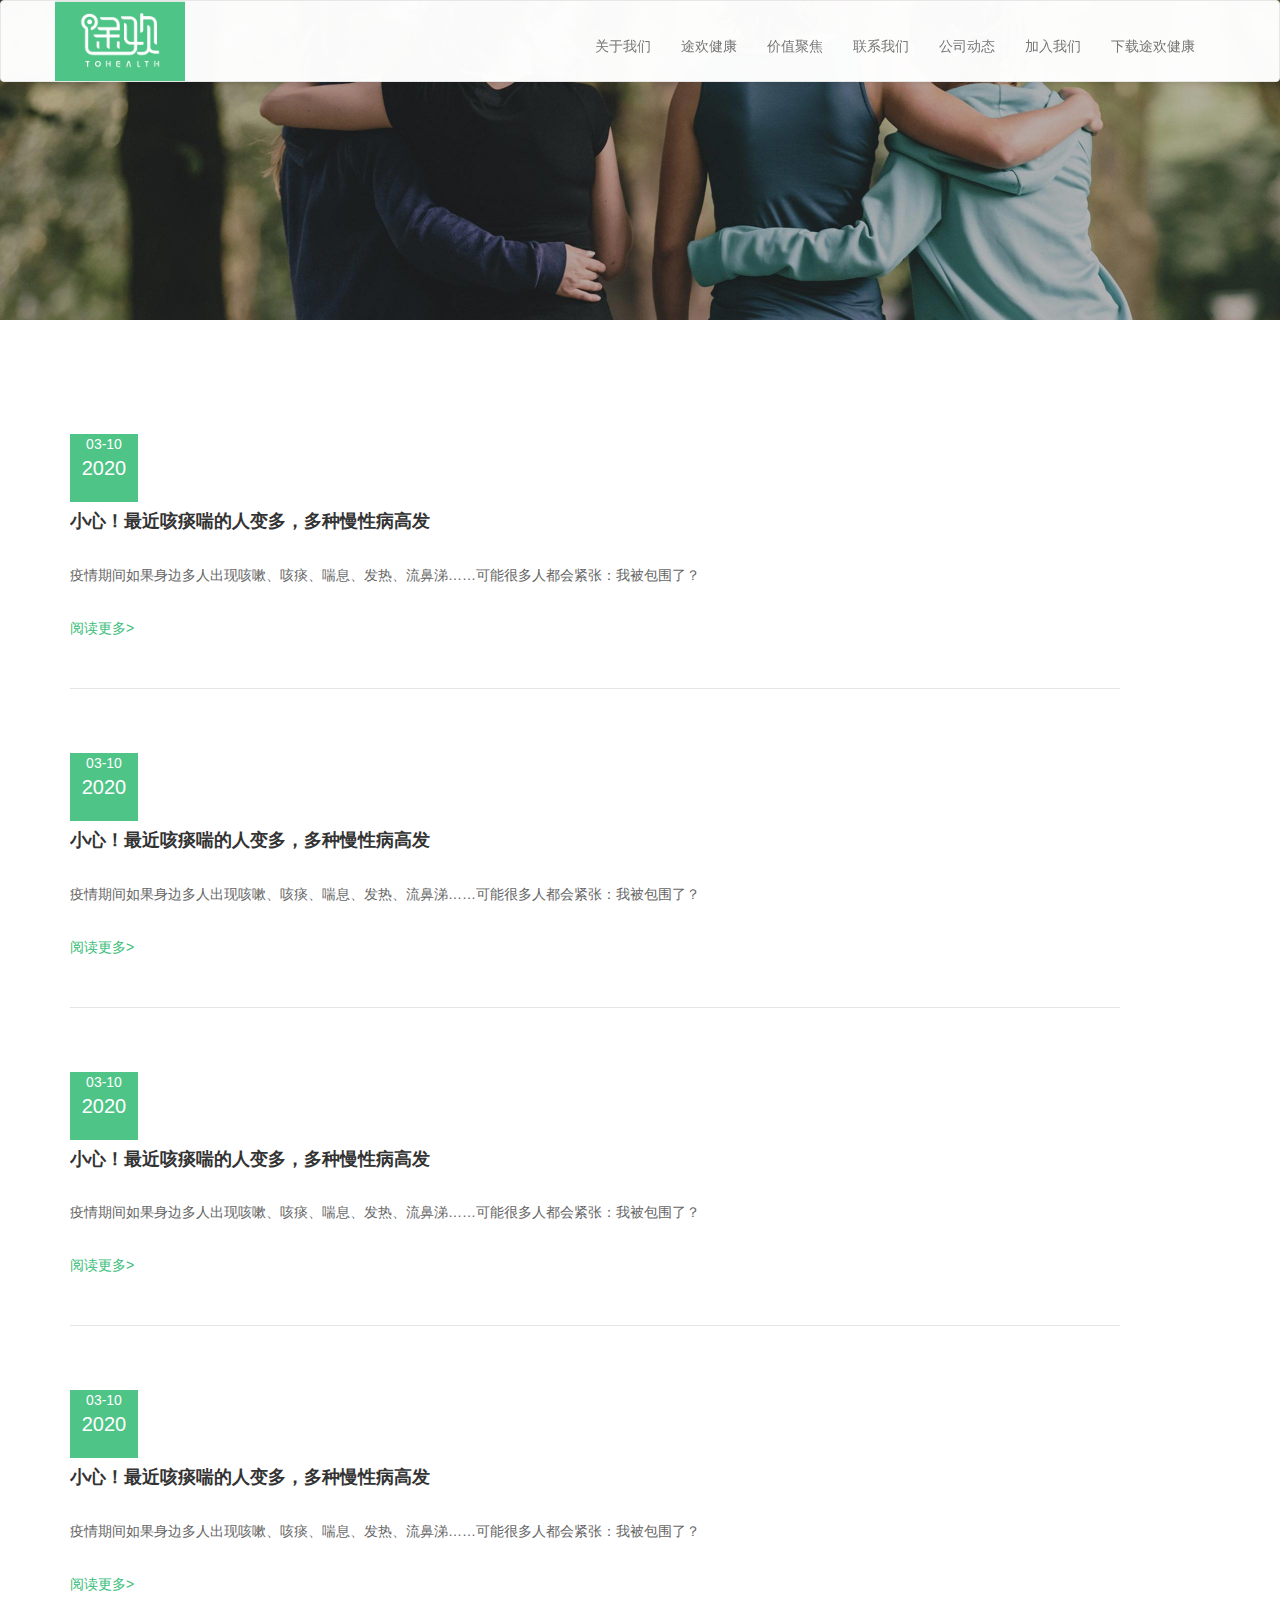
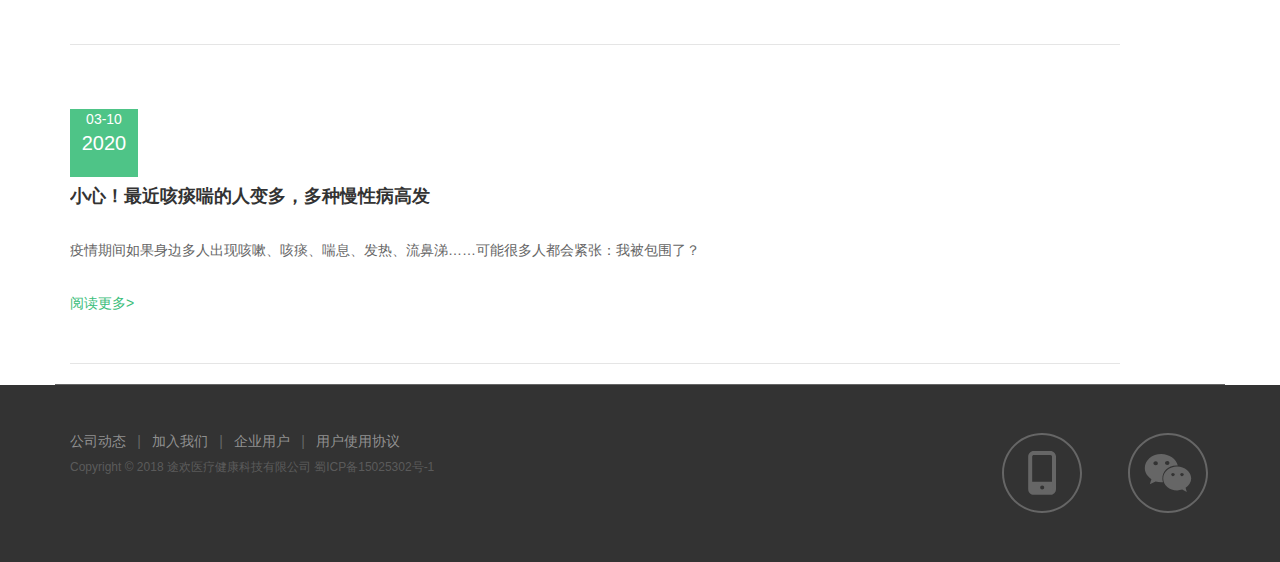
==== html/compony.html @ 7e4f751d "第一次提交！" ====
<!DOCTYPE html>
<html lang="en">
<head>
	<meta charset="UTF-8"> 
	<!-- <meta name="viewport" content="width=device-width, initial-scale=1"> -->
	<meta name="viewport" content="width=device-width, initial-scale=1, maximum-scale=1, user-scalable=no">
	<title>公司动态</title>
	<link rel="stylesheet" href="../css/bootstrap.min.css">
	<link rel="stylesheet" href="../css/compony.css">
	<script src="../js/jquery-3.0.0.min.js"></script>
	<script src="../js/bootstrap.min.js"></script>
</head>
<body>
	<header>
		<nav class="navbar navbar-default">
		  <div class="container-fluid container">
		    <!-- Brand and toggle get grouped for better mobile display -->
		    <div class="navbar-header">
		      <button type="button" class="navbar-toggle collapsed" data-toggle="collapse" data-target="#bs-example-navbar-collapse-1" aria-expanded="false">
		        <span class="sr-only">Toggle navigation</span>
		        <span class="icon-bar"></span>
		        <span class="icon-bar"></span>
		        <span class="icon-bar"></span>
		      </button>
		      <a class="navbar-brand th-logo" href="#">
		      	<img src="../images/logo.PNG" alt="">
		      </a>
		    </div>

		    <!-- Collect the nav links, forms, and other content for toggling -->
		    <div class="collapse navbar-collapse" id="bs-example-navbar-collapse-1">
		      <ul class="nav navbar-nav navbar-right">
		        <li><a href="../index.html">关于我们</a></li>
		        <li><a href="../html/health.html">途欢健康</a></li>
		        <li><a href="../html/price.html">价值聚焦</a></li>
		        <li><a href="../html/contact.html">联系我们</a></li>
		        <li><a href="#">公司动态</a></li>
		        <li><a href="#">加入我们</a></li>
		        <li><a href="#">下载途欢健康</a></li>
		      </ul>
		    </div><!-- /.navbar-collapse -->
		  </div><!-- /.container-fluid -->
		</nav>
	</header>
	<main>
		<div class="picbgb">

		</div>
		<div class="diary container">
			<dl>
				<dt>
					<span>03-10</span>
					<span>2020</span>
				</dt>
				<dd>
					<h4><a href="">小心！最近咳痰喘的人变多，多种慢性病高发</a></h4>
					<p>疫情期间如果身边多人出现咳嗽、咳痰、喘息、发热、流鼻涕……可能很多人都会紧张：我被包围了？</p>
					<a href="">阅读更多></a>
				</dd>
			</dl>
			<dl>
				<dt>
					<span>03-10</span>
					<span>2020</span>
				</dt>
				<dd>
					<h4><a href="">小心！最近咳痰喘的人变多，多种慢性病高发</a></h4>
					<p>疫情期间如果身边多人出现咳嗽、咳痰、喘息、发热、流鼻涕……可能很多人都会紧张：我被包围了？</p>
					<a href="">阅读更多></a>
				</dd>
			</dl>
			<dl>
				<dt>
					<span>03-10</span>
					<span>2020</span>
				</dt>
				<dd>
					<h4><a href="">小心！最近咳痰喘的人变多，多种慢性病高发</a></h4>
					<p>疫情期间如果身边多人出现咳嗽、咳痰、喘息、发热、流鼻涕……可能很多人都会紧张：我被包围了？</p>
					<a href="">阅读更多></a>
				</dd>
			</dl>
			<dl>
				<dt>
					<span>03-10</span>
					<span>2020</span>
				</dt>
				<dd>
					<h4><a href="">小心！最近咳痰喘的人变多，多种慢性病高发</a></h4>
					<p>疫情期间如果身边多人出现咳嗽、咳痰、喘息、发热、流鼻涕……可能很多人都会紧张：我被包围了？</p>
					<a href="">阅读更多></a>
				</dd>
			</dl>
			<dl>
				<dt>
					<span>03-10</span>
					<span>2020</span>
				</dt>
				<dd>
					<h4><a href="">小心！最近咳痰喘的人变多，多种慢性病高发</a></h4>
					<p>疫情期间如果身边多人出现咳嗽、咳痰、喘息、发热、流鼻涕……可能很多人都会紧张：我被包围了？</p>
					<a href="">阅读更多></a>
				</dd>
			</dl>
		</div>
	</main>
	<footer>
		<div class="container">
			<div class="left">
				<a href="">公司动态</a> |
				<a href="">加入我们</a> | 
				<a href="">企业用户</a> |
				<a href="">用户使用协议</a>
				<p>Copyright © 2018 途欢医疗健康科技有限公司 蜀ICP备15025302号-1</p>
			</div>
			<div class="right">
				<img src="../images/wewix-ico.svg" alt="">
				<img src="../images/shouji-logo-icon.svg" alt="">

			</div>
			
		
		</div>
	
	</footer>
</body>
</html>
---- css/compony.css ----
*{
    margin: 0;
    padding: 0;
 }
 ul{
    list-style: none;
 }
b{
    font-weight: normal;
    display: block;
}
i{
    font-style: normal;
    display: block;
}
u{
    text-decoration: none;
    display: block;
}
 body{
 	color: #666;
    font-style: normal;
    font-family: "SourceHanSansCN-Light",
    "Lantinghei SC","Open Sans",
    "Hiragino Sans GB","Microsoft YaHei",
    "STHeiti-Light","WenQuanYi Micro Hei",
    "Arial","SimSun","sans-serif";
    font-size: 14px;
 }
header{
	position: fixed;
	width: 100%;
 }
header .navbar-default {
    /* padding: 15px 0; */
    box-shadow: 0 1px 4px rgba(0,0,0,.1);
    margin-bottom: 0;
    z-index: 1000;
    background-color: rgba(255,255,255,.98);
}
header .navbar-header .navbar-brand {
    margin-left: 15px;
    padding: 0px;
}
header .navbar-header .th-logo{
	width: 130px;
	height: 80px;
/* 	background: url('../images/logo.PNG'); */

}

header .th-logo img{
	width: 130px;
}


header .navbar-collapse li{
	margin-top: 20px;
}
main .picbgb{
    width: 100%;
    height: 320px;
    background: url('../images/companydynamics-banner-2x.jpg') center;
    background-size: cover;

}
main .diary{
    margin-top: 50px;
    overflow: hidden;
}
main .diary{
    border-bottom: 1px solid ;
} 
main .diary dl{
    margin-bottom: 20px;
    margin-top: 50px;
    overflow: hidden;
}  
main .diary dt{
    background-color: rgba(59,190,122,.9);
    width: 68px;
    height: 68px;
    color: #fff;
    margin-right: 4%;
}
main .diary dt span{   
    display: block;
    text-align: center;
    font-weight: normal;
}
main .diary dt span:nth-of-type(1){
    margin-top: 14px;
    font-size: 14px;
}
main .diary dt span:nth-of-type(2){
    font-size: 20px;
}
   
main .diary dd {
    width: 1050px;
    padding-bottom: 50px;  
    border-bottom: 1px solid rgba(170,170,170,.3);   
}

main .diary dd h4 a{
    color: #333;
    font-weight: 700;
}
main .diary dd p{
    margin-top: 30px;
    margin-bottom: 30px;
    line-height: 26px;
    overflow: hidden;
    text-overflow: ellipsis;
    display: -webkit-box;
    -webkit-line-clamp: 3;
    -webkit-box-orient: vertical;
    word-wrap: break-word;
}
main .diary dd>a{
    color: #3bbe7a;
}
footer{
    background-color: #333;
    padding: 46.5px 0;
}
footer .container a{
    color: rgba(170,170,170,.8);
    padding-right: 2%;
    padding-left: 2%;
} 
footer .container a:nth-of-type(1){
    padding-left: 0px;
}
footer .container p{
    font-size: 12px;
    color: rgba(102,102,102,.8);
    margin-top: 2%;
}
footer .container a:hover{
    text-decoration: none;
}
footer .container .left{
    float: left;
}
footer .container .right{
    float: right;
    
}
footer .container .right img{
    width: 14%;
    float: right;
    margin-left: 7%;
}
@media (min-width:0px) and (max-width: 778px) { 
    footer .container .right{
        display: none;
    }
}
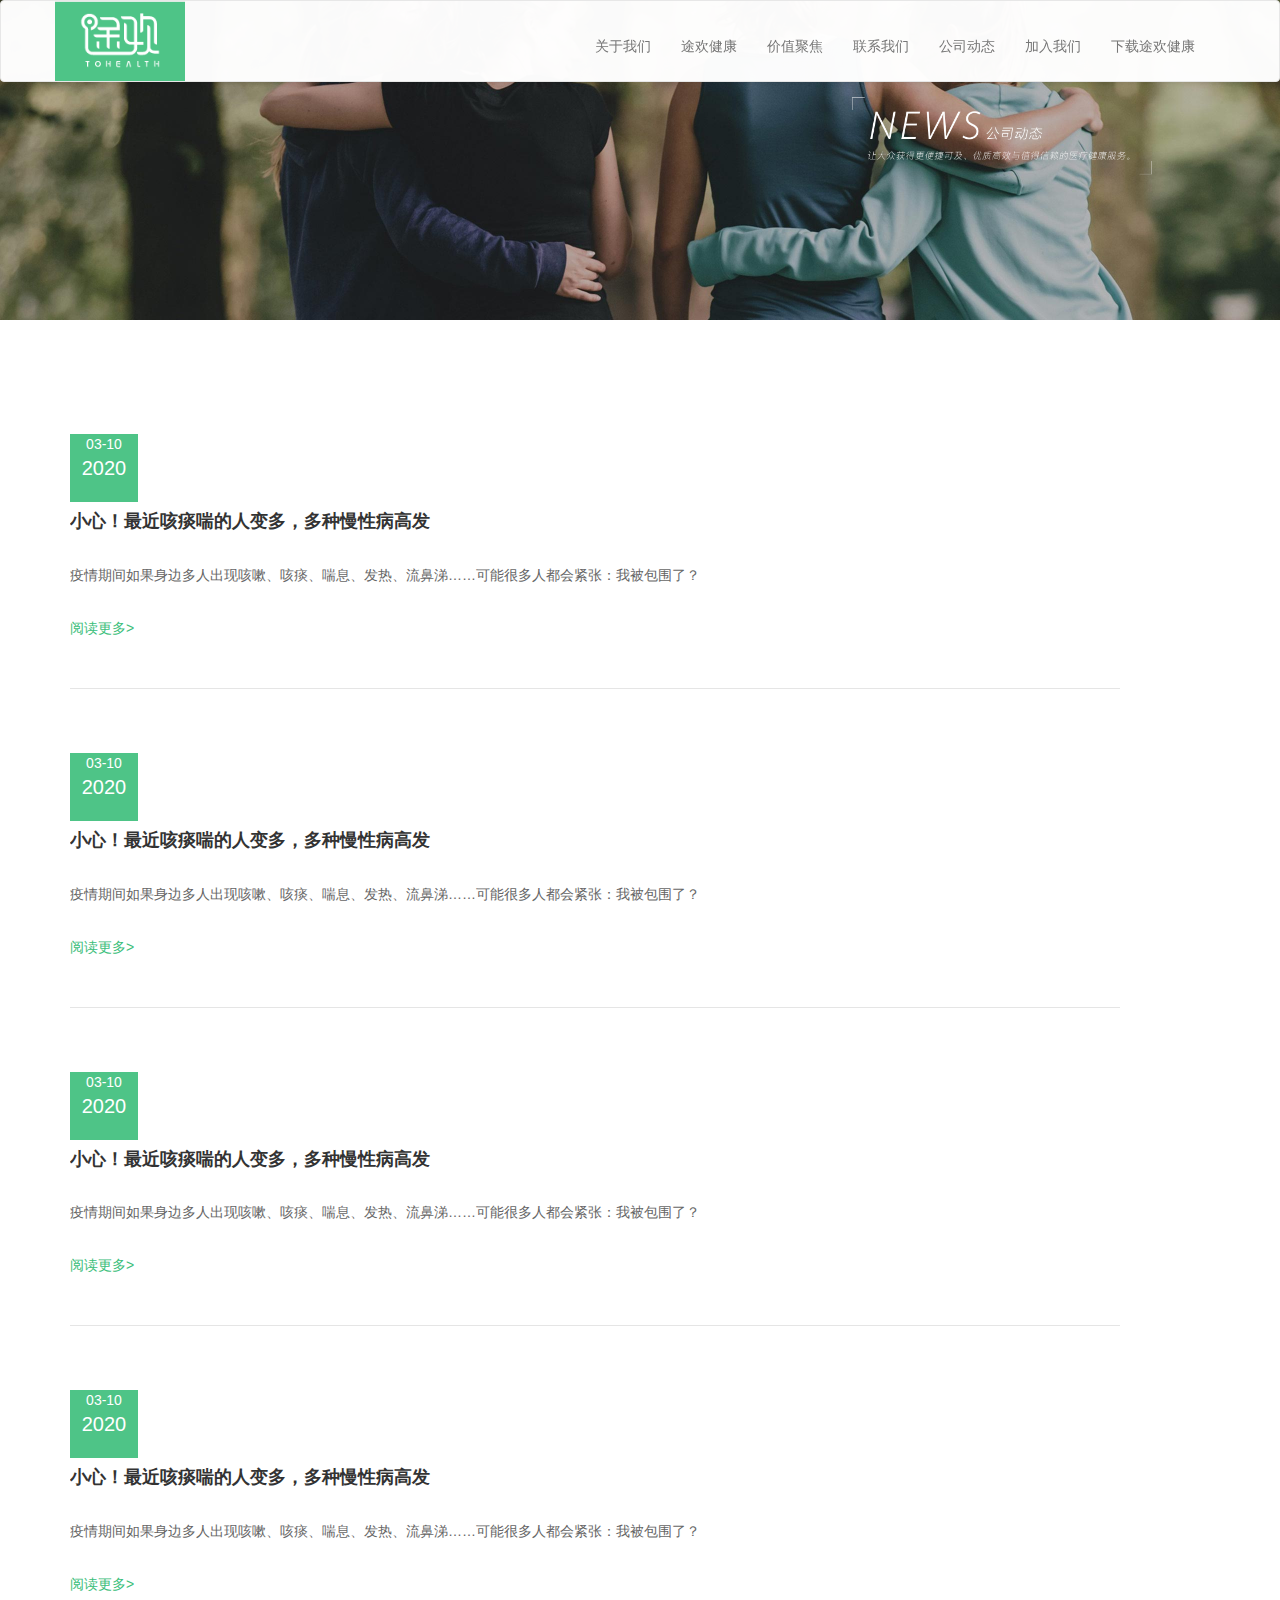
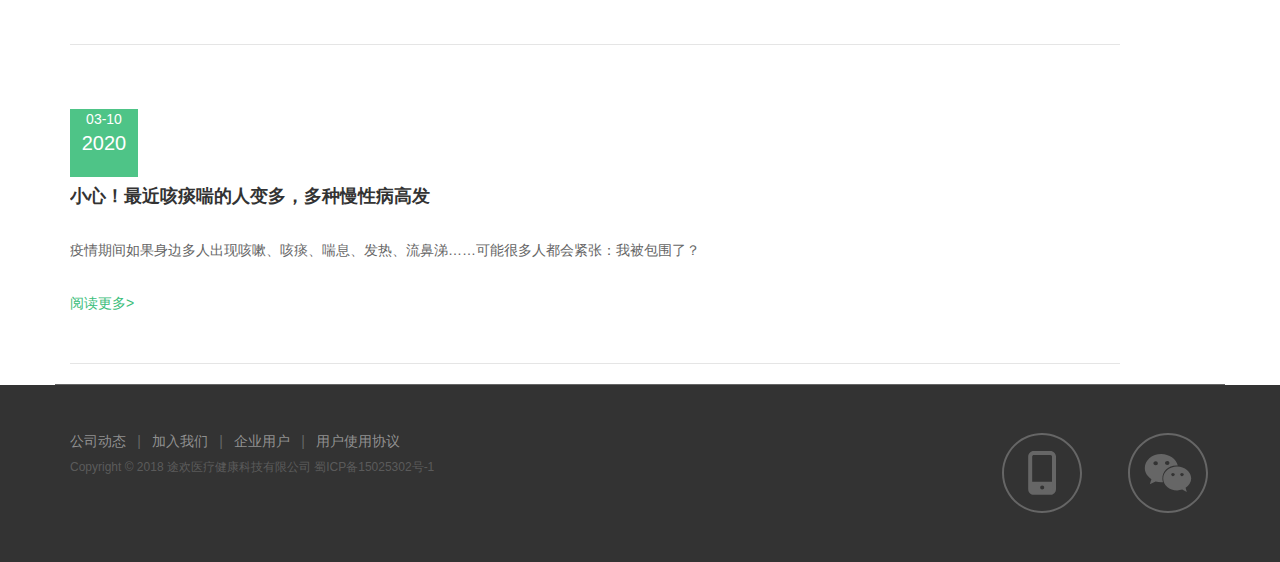
==== commit 80fa9f3f: "第二次提交" ====
--- a/html/compony.html
+++ b/html/compony.html
@@ -7,6 +7,7 @@
 	<title>公司动态</title>
 	<link rel="stylesheet" href="../css/bootstrap.min.css">
 	<link rel="stylesheet" href="../css/compony.css">
+	<link rel="stylesheet" href="../css/animate.css">
 	<script src="../js/jquery-3.0.0.min.js"></script>
 	<script src="../js/bootstrap.min.js"></script>
 </head>
@@ -44,7 +45,7 @@
 	</header>
 	<main>
 		<div class="picbgb">
-
+			<img src="../images/company-dy-font-banner.png" alt="" class="animate__animated animate__backInRight"> 
 		</div>
 		<div class="diary container">
 			<dl>
--- a/css/compony.css
+++ b/css/compony.css
@@ -30,6 +30,7 @@
 header{
 	position: fixed;
 	width: 100%;
+    z-index: 99;
  }
 header .navbar-default {
     /* padding: 15px 0; */
@@ -58,11 +59,18 @@
 	margin-top: 20px;
 }
 main .picbgb{
+    position: relative;
     width: 100%;
     height: 320px;
     background: url('../images/companydynamics-banner-2x.jpg') center;
     background-size: cover;
 
+}
+main .picbgb img{
+    position: absolute;
+    right: 10%;
+    top: 30%;
+    height: 25%;
 }
 main .diary{
     margin-top: 50px;
